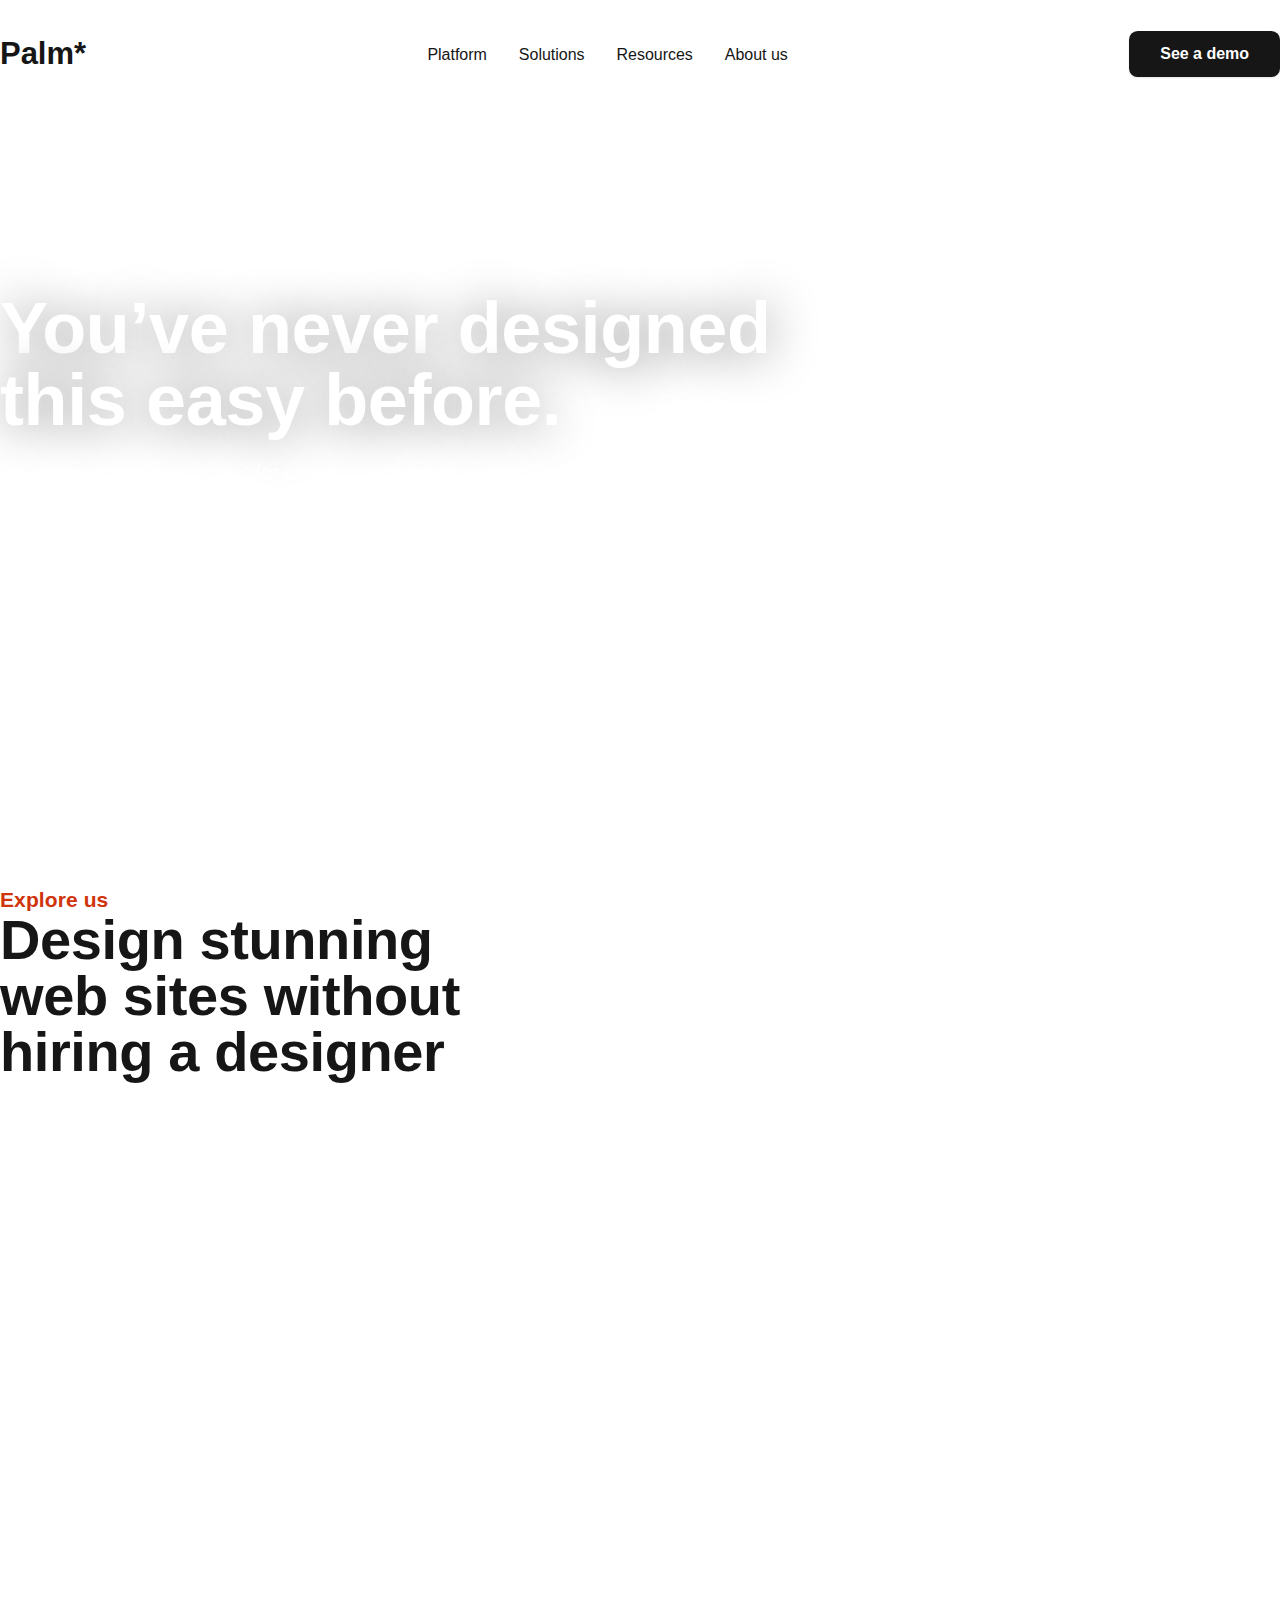
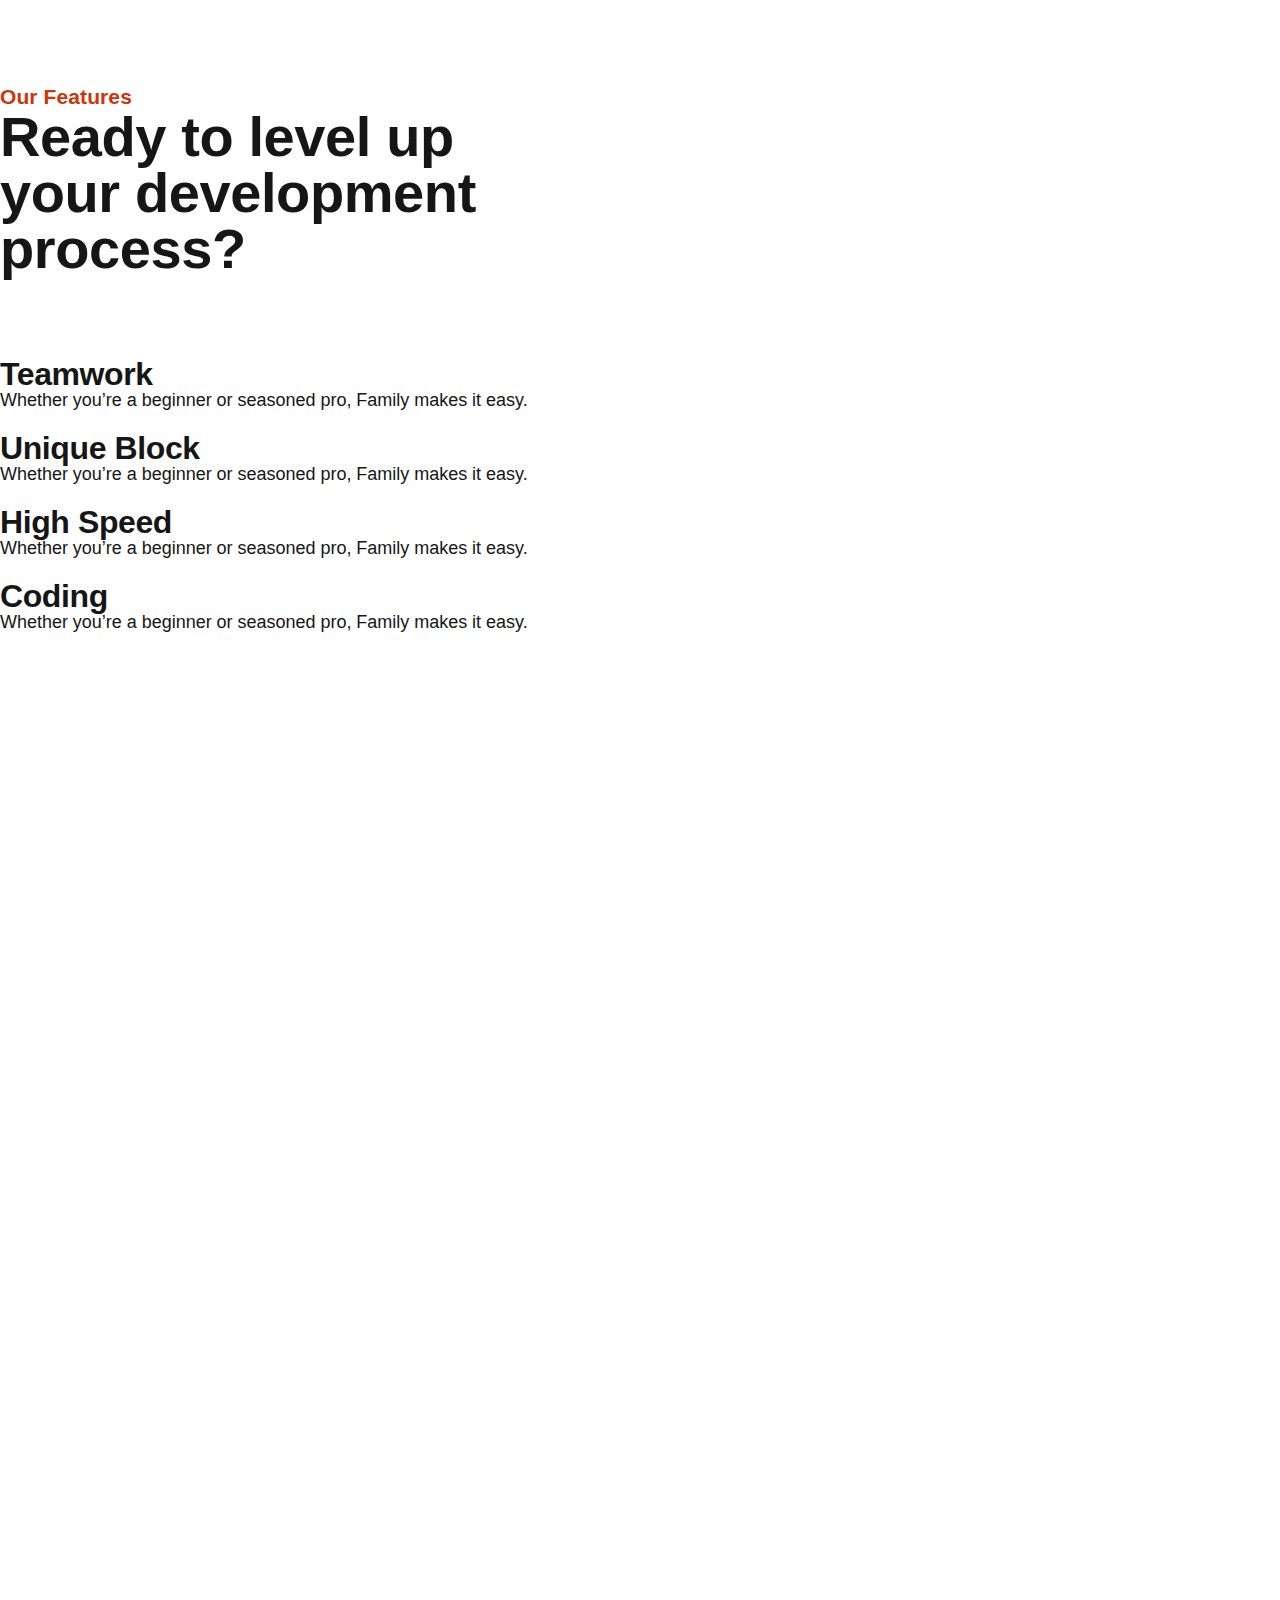
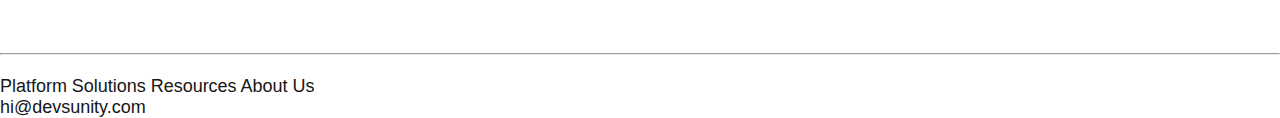
==== index.html @ 18d69204 "update main.html to index.html for github pages" ====
<!DOCTYPE html>
<html lang="en">
<head>
    <meta charset="UTF-8">
    <meta name="viewport" content="width=device-width, initial-scale=1.0">
    <title>Devs Unity</title>
    <link rel="stylesheet" href="grid.css">
    <link rel="stylesheet" href="main.css">

    <!-- Libs -->
    <link rel="stylesheet" href="owl-carousel/owl.carousel.min.css">
    <link rel="stylesheet" href="owl-carousel/owl.theme.default.min.css">
</head>
<body>
    
    <header class="globalheader">
        <div class="globalheader-content">
            
            <div class="logo">
                <!-- <img src="" alt=""> -->
                <div class="logo-text">Palm*</div>
            </div>

            <nav class="globalnav">
                <ul class="globalnav-list">
                    <li class="globalnav-item">
                        <a href="#" class="globalnav-link">Platform</a>
                    </li>
                    <li class="globalnav-item">
                        <a href="#" class="globalnav-link">Solutions</a>
                    </li>
                    <li class="globalnav-item">
                        <a href="#" class="globalnav-link">Resources</a>
                    </li>
                    <li class="globalnav-item">
                        <a href="#" class="globalnav-link">About us</a>
                    </li>
                </ul>
            </nav>

            <div class="cta">
                <a href="javascript.void(0)" class="button button--primary">See a demo</a>
            </div>
        </div>
    </header>

    <main class="main">

        <section class="area area--rounded" style="height: 560px;">
            <div class="area-container" style="height: 100%;">
                <div class="area-content" style="display: flex; align-items: center; width: 100%; height: 100%;">
                    <div class="row">
                        <div class="col-8 offset-1">
                            <h1 class="title" style="color: #fff; max-width: 880px; text-shadow: 0 2px 50px rgba(0,0,0,.48);">You’ve never designed this easy before.</h1>
                            <p style="color: #fff; font-size: 21px;">An alternative environment for creating your idea</p>
                            <!-- <input type="text" style="
                            height: 40px;
                            border-radius: 8.6px;
                            border: none;
                            margin-top: 24px;
                        "> -->
                        </div>
                        <div class="col align-self-end">
                            <!-- <form class="form">
                                <div class="fm-wrap">
                                    <input class="fm-control">
                                    <button class="button button--primary" type="submit">Get Started</button>
                                </div>
                            </form> -->
                        </div>
                    </div>
                </div>
                <div class="area-bg">
                    <video muted autoplay width="100%" height="100%" loop="true" style="object-fit: cover;">
                        <source src="medium_2x.mp4" type="video/mp4">
                    </video>
                </div>
            </div>
        </section>
    
        
        <section class="area" style="padding-top: 140px; padding-bottom: 140px;">
            <div class="area-content">
                <div class="ar-head ar-head--center" style="margin-bottom: 60px;">
                    <span class="uptitle">Explore us</span>
                    <h2 class="title" style="max-width: 500px;">Design stunning web sites without hiring a designer</h2>
                </div>

                <div class="pitch">
                    <div class="owl-carousel">
                        <div><img class="pt-image" src="img/slide-1.png" alt=""></div>
                        <div><img class="pt-image" src="img/slide-1.png" alt=""></div>
                        <div><img class="pt-image" src="img/slide-1.png" alt=""></div>
                        <div><img class="pt-image" src="img/slide-1.png" alt=""></div>
                        <div><img class="pt-image" src="img/slide-1.png" alt=""></div>
                    </div>
                </div>

                <!-- <div class="pitch">
                    <div class="pt-wrap">
                        <div class="pt-item">
                            <img class="pt-image" src="img/slide-1.png" alt="">
                        </div>
                        <div class="pt-item">
                            <img class="pt-image" src="img/slide-1.png" alt="">
                        </div>
                        <div class="pt-item">
                            <img class="pt-image" src="img/slide-1.png" alt="">
                        </div>
                        <div class="pt-item">
                            <img class="pt-image" src="img/slide-1.png" alt="">
                        </div>
                    </div>
                    <div class="pt-controls">
                        <button class="pt-left"></button>
                        <button class="pt-right"></button>
                    </div>
                </div> -->
            </div>
        </section>

        <!-- 
        <section class="area area--about">
            <div class="area-content pt-80 pb-80">
                <div class="grid">
                    <div class="grid-1-6">
                        <img class="image" src="img/1.jpg" alt="">
                    </div>
                    <div class="grid-6-12">
                        <h1 class="title">You’ve never designed this easy before.</h1>
                        <p>An alternative environment for creating your idea</p>
                    </div>
                </div>
            </div>
            <div class="ar-bg"></div>
        </section>
        -->
    
        <section class="area" style="background-color: #fff; padding-top: 140px; padding-bottom: 140px;">
            <div class="area-content">
                <div class="ar-head ar-head--center" style="margin-bottom: 60px;">
                    <span class="uptitle">Our Features</span>
                    <h2 class="title" style="max-width: 500px;">Ready to level up your development process?</h2>
                </div>
                <div class="card-grid">
                    <div class="card-item">
                        <img class="card-image" src="img/feature-1.svg" alt="">
                        <div class="card-foot">
                            <h3 class="card-foot-title">Teamwork</h3>
                            <p class="card-foot-text">Whether you’re a beginner or seasoned pro, Family makes it easy.</p>
                        </div>
                    </div>
                    <div class="card-item">
                        <img class="card-image" src="img/feature-1.svg" alt="">
                        <div class="card-foot">
                            <h3 class="card-foot-title">Unique Block</h3>
                            <p class="card-foot-text">Whether you’re a beginner or seasoned pro, Family makes it easy.</p>
                        </div>
                    </div>
                    <div class="card-item">
                        <img class="card-image" src="img/feature-1.svg" alt="">
                        <div class="card-foot">
                            <h3 class="card-foot-title">High Speed</h3>
                            <p class="card-foot-text">Whether you’re a beginner or seasoned pro, Family makes it easy.</p>
                        </div>
                    </div>
                    <div class="card-item">
                        <img class="card-image" src="img/feature-1.svg" alt="">
                        <div class="card-foot">
                            <h3 class="card-foot-title">Coding</h3>
                            <p class="card-foot-text">Whether you’re a beginner or seasoned pro, Family makes it easy.</p>
                        </div>
                    </div>
                </div>
            </div>
        </section>

        <hr style="margin-top: 800px;">
    </main>

    <footer class="foot">
        <div class="foot-content">
            <div class="logo">
                <img src="" alt="">
            </div>
            <div class="nav">
                <a href="javasript.void(0);" class="nav-item">Platform</a>
                <a href="javasript.void(0);" class="nav-item">Solutions</a>
                <a href="javasript.void(0);" class="nav-item">Resources</a>
                <a href="javasript.void(0);" class="nav-item">About Us</a>
            </div>
            <div class="cta">
                <span>hi@devsunity.com</span>
            </div>
        </div>
    </footer>

    <!-- Libs -->
    <script src="jquery-3.7.1.min.js"></script>
    <script src="owl-carousel/owl.carousel.min.js"></script>

    <script src="main.js"></script>
</body>
</html>
---- main.css ----
* {
    box-sizing: border-box;
    padding: 0;
    margin: 0;
}

html {
    scroll-behavior: smooth;
}

body {
    padding: 0;
    margin: 0;
    font-weight: 500;
    font-family: Helvetica, sans-serif;
    -webkit-font-smoothing: antialiased;
    font-size: 18px;
    letter-spacing: -0.02px;
    color: #161616;
}

:root {
    --content-width: 1320px;
    --grobalheader-height: 108px;
}

ul {
    list-style: none;
}

a {
    color: #161616;
    text-decoration: none;
}

h1, h2, h3, h4 {
    line-height: 1;
    letter-spacing: -0.4px;
    font-weight: 700;
}

h1 {
    font-size: 72px;
}

h2 {
    font-size: 56px;
}

h3 {
    font-size: 32px;
}

main {
    padding-top: var(--grobalheader-height);
}

.uptitle {
    font-size: 21px;
    letter-spacing: 0.1px;
    font-weight: 700;
    color: #CF340A;
}

.title {
    margin-bottom: 24px;
}

.text {
    margin-bottom: 24px;
    line-height: 1.28571429;
}

.globalheader {
    position: absolute;
    width: 100%;
    z-index: 9999;
    background-color: #fff;
    height: var(--grobalheader-height);;
}

.globalheader-content {
    height: 100%;
    display: flex;
    justify-content: space-between;
    align-items: center;
    margin: 0 auto;
    max-width: var(--content-width);
}

.globalnav-list {
    display: flex;
}

.globalnav-link {
    font-size: 16px;
    padding-inline: 16px;
    padding-top: 8px;
    padding-bottom: 8px;
}

.logo {

}

.logo-text {
    font-size: 31px;
    letter-spacing: -0.04px;
    font-weight: 600;
}

.foot-content {
    margin: 0 auto;
    max-width: var(--content-width);
}

.button {
    align-items: center;
    background-color: transparent;
    border: 1px solid transparent;
    border-radius: 8.6px;
    box-shadow: 0 1px 2px rgba(0,0,0,.1);
    display: inline-flex;
    font-size: 16px;
    font-weight: 600;
    justify-content: center;
    line-height: 1.6;
    min-height: 46px;
    padding: 8px 30px;
    position: relative;
    transition: all 125ms ease;
    width: auto;
}

.button--primary {
    background-color: #161616;
    color: #fff;
}

.area--cover {
    background-color: #2B1307;
    color: #fff;
}

.area--about {
    background-color: #161413;
    color: #fff;
}

.area-content {
    padding-top: 80px;
    padding-bottom: 80px;
    margin: 0 auto;
    max-width: var(--content-width);
}

.grid {
    display: grid;
    grid-template-columns: repeat(12,[col]1fr);
    grid-column-gap: 0.8rem;
    width: 100%;
}

.grid-1-6 {
    grid-column: 1/6;
}

.grid-6-12 {
    grid-column: 6/12;
}

.row {
    display: flex;
    flex-wrap: wrap;
    flex-direction: row;
}

.image {
    border-radius: 12.6px;
}
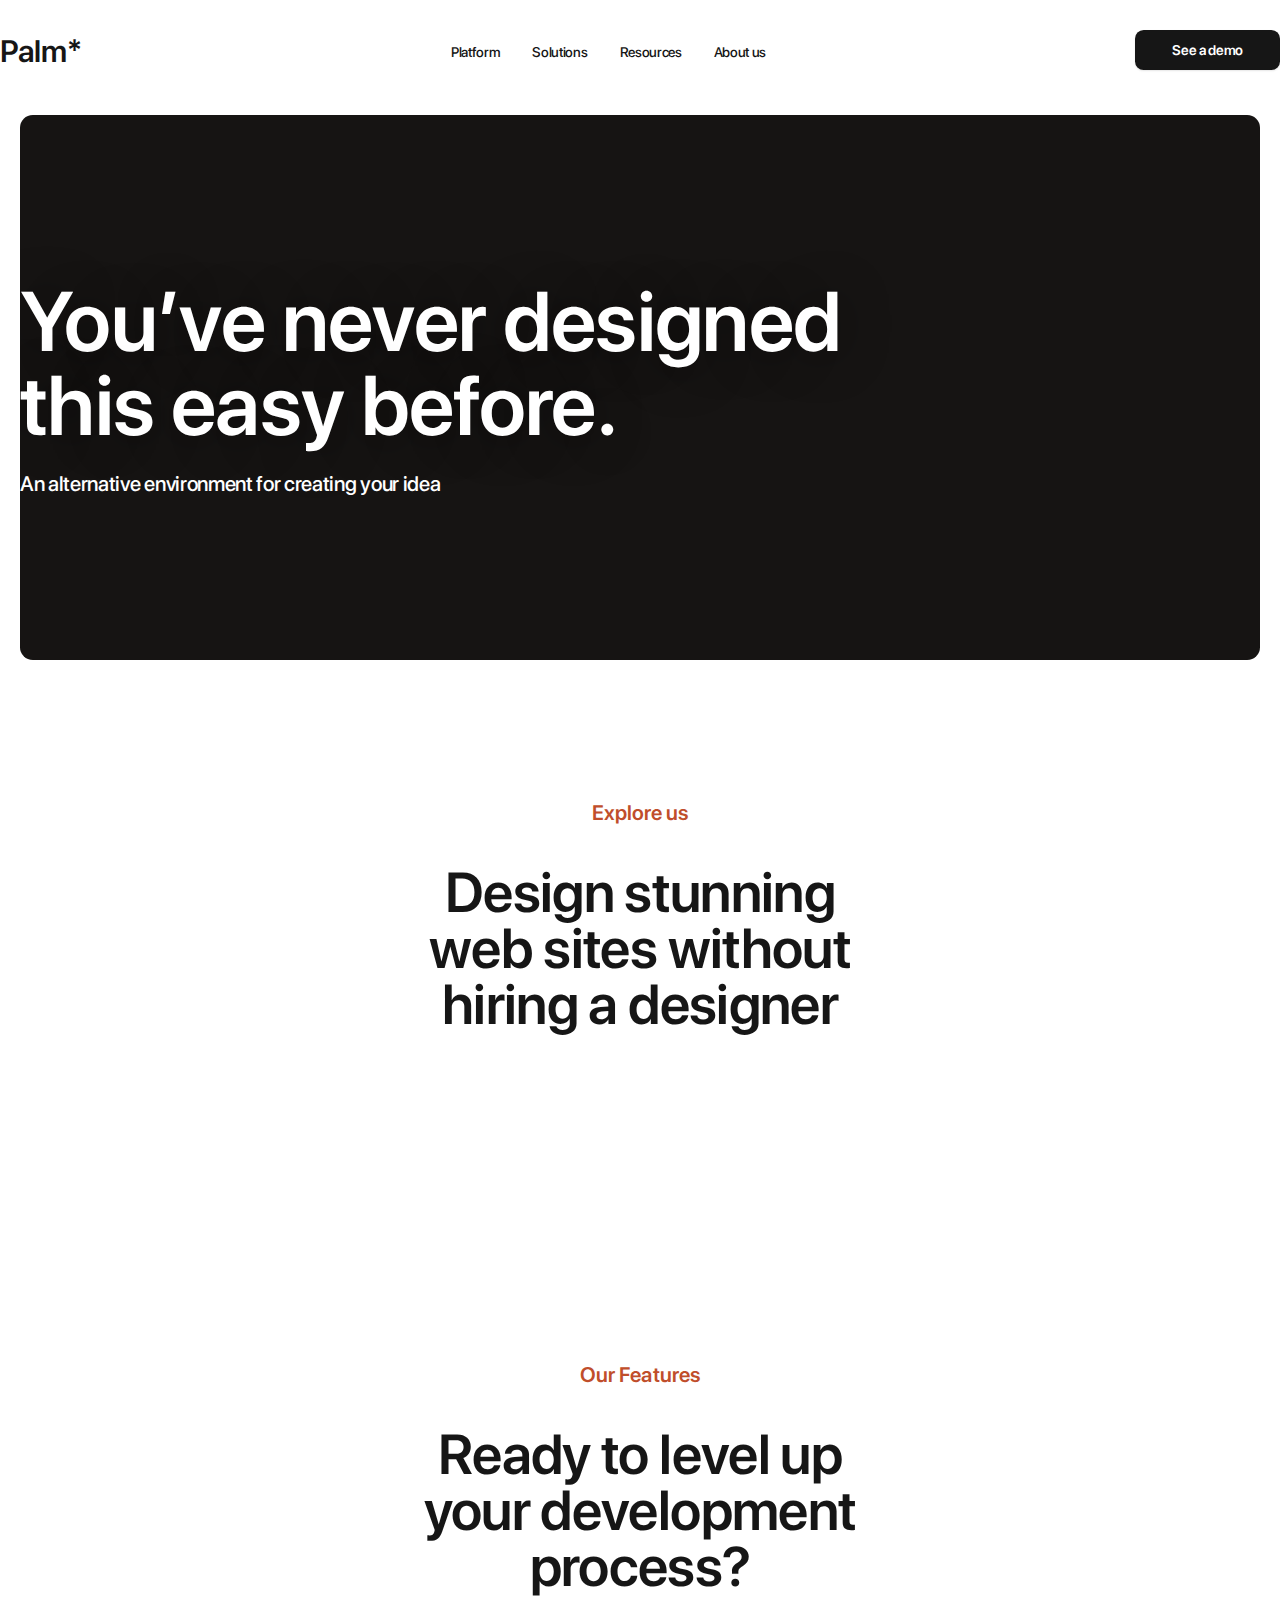
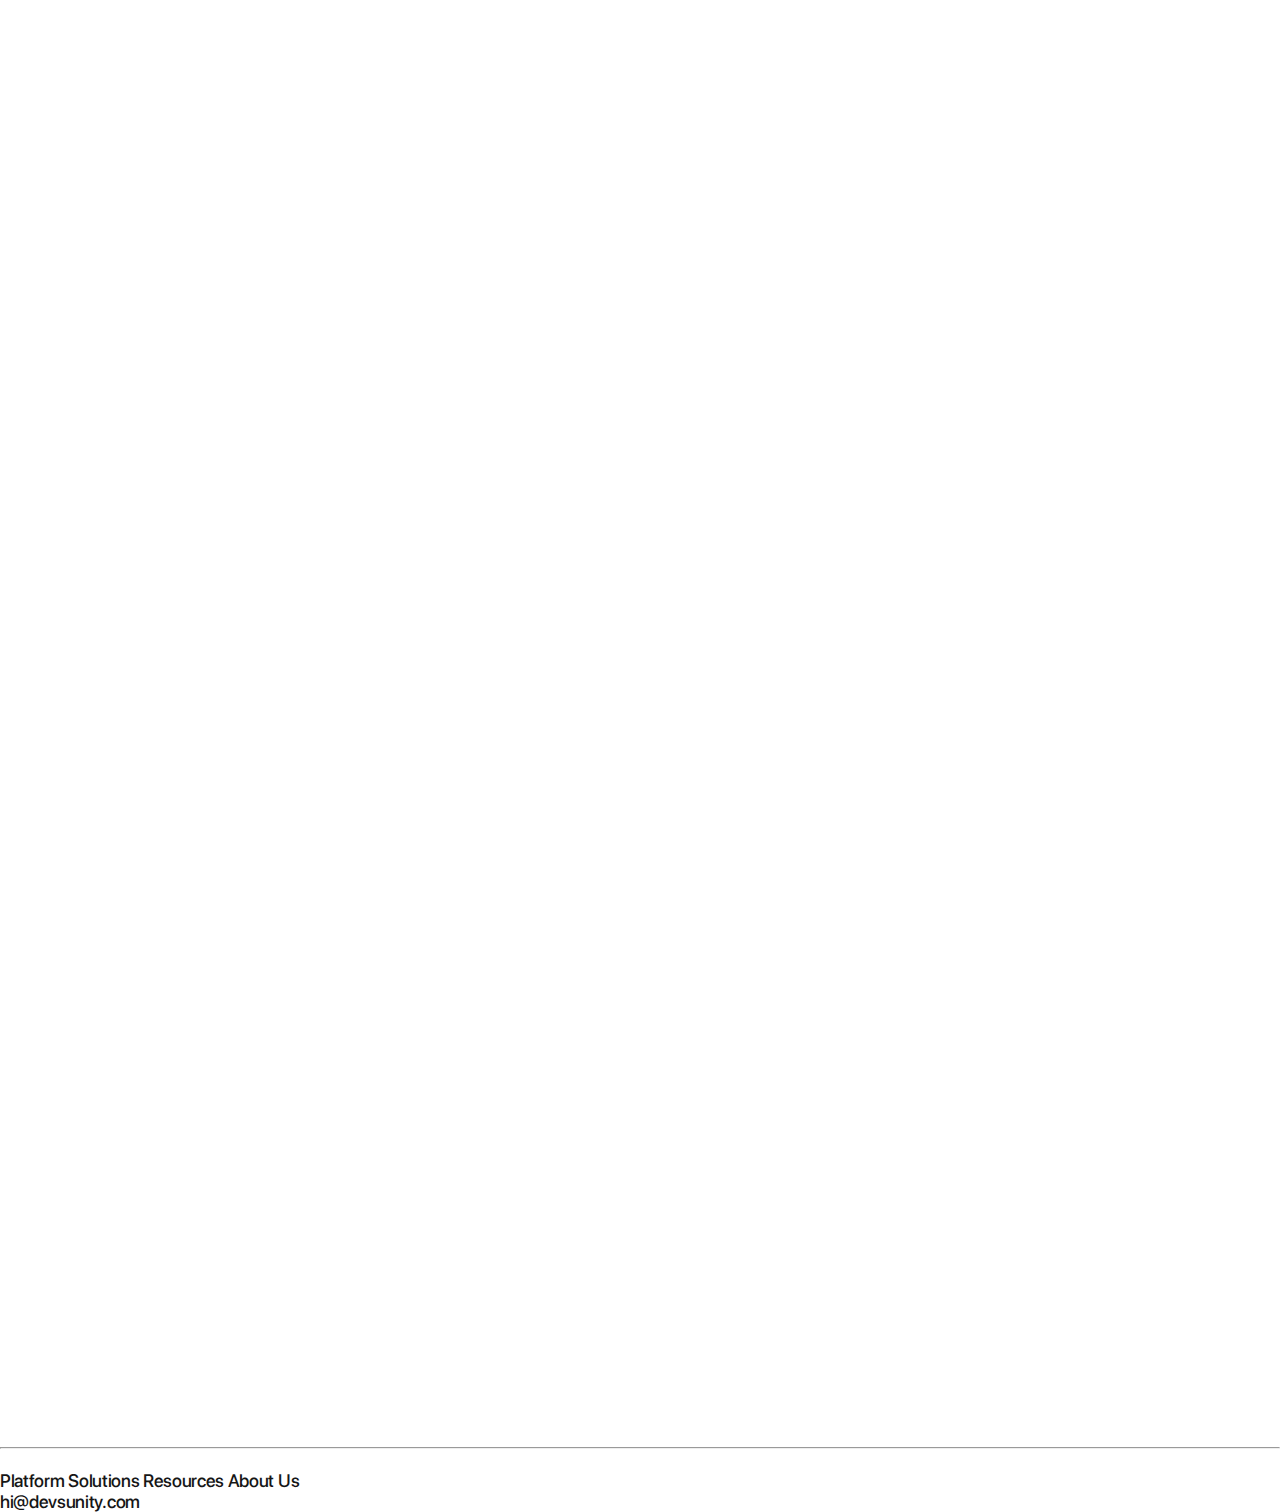
==== commit 84730f69: "animations - aos library" ====
--- a/index.html
+++ b/index.html
@@ -10,6 +10,7 @@
     <!-- Libs -->
     <link rel="stylesheet" href="owl-carousel/owl.carousel.min.css">
     <link rel="stylesheet" href="owl-carousel/owl.theme.default.min.css">
+    <link href="aos/unpkg.com_aos@2.3.1_dist_aos.css" rel="stylesheet">
 </head>
 <body>
     
@@ -79,14 +80,14 @@
         </section>
     
         
-        <section class="area" style="padding-top: 140px; padding-bottom: 140px;">
+        <section class="area" style="padding-top: 140px;">
             <div class="area-content">
                 <div class="ar-head ar-head--center" style="margin-bottom: 60px;">
                     <span class="uptitle">Explore us</span>
                     <h2 class="title" style="max-width: 500px;">Design stunning web sites without hiring a designer</h2>
                 </div>
 
-                <div class="pitch">
+                <div class="pitch" data-aos="fade-up" data-aos-duration="500" data-aos-anchor-placement="center-bottom">
                     <div class="owl-carousel">
                         <div><img class="pt-image" src="img/slide-1.png" alt=""></div>
                         <div><img class="pt-image" src="img/slide-1.png" alt=""></div>
@@ -143,28 +144,28 @@
                     <h2 class="title" style="max-width: 500px;">Ready to level up your development process?</h2>
                 </div>
                 <div class="card-grid">
-                    <div class="card-item">
+                    <div class="card-item" data-aos="fade-up" data-aos-duration="500" data-aos-anchor-placement="center-bottom">
                         <img class="card-image" src="img/feature-1.svg" alt="">
                         <div class="card-foot">
                             <h3 class="card-foot-title">Teamwork</h3>
                             <p class="card-foot-text">Whether you’re a beginner or seasoned pro, Family makes it easy.</p>
                         </div>
                     </div>
-                    <div class="card-item">
+                    <div class="card-item" data-aos="fade-up" data-aos-duration="500" data-aos-anchor-placement="center-bottom">
                         <img class="card-image" src="img/feature-1.svg" alt="">
                         <div class="card-foot">
                             <h3 class="card-foot-title">Unique Block</h3>
                             <p class="card-foot-text">Whether you’re a beginner or seasoned pro, Family makes it easy.</p>
                         </div>
                     </div>
-                    <div class="card-item">
+                    <div class="card-item" data-aos="fade-up" data-aos-duration="500" data-aos-anchor-placement="center-bottom">
                         <img class="card-image" src="img/feature-1.svg" alt="">
                         <div class="card-foot">
                             <h3 class="card-foot-title">High Speed</h3>
                             <p class="card-foot-text">Whether you’re a beginner or seasoned pro, Family makes it easy.</p>
                         </div>
                     </div>
-                    <div class="card-item">
+                    <div class="card-item" data-aos="fade-up" data-aos-duration="500" data-aos-anchor-placement="center-bottom">
                         <img class="card-image" src="img/feature-1.svg" alt="">
                         <div class="card-foot">
                             <h3 class="card-foot-title">Coding</h3>
@@ -198,6 +199,7 @@
     <!-- Libs -->
     <script src="jquery-3.7.1.min.js"></script>
     <script src="owl-carousel/owl.carousel.min.js"></script>
+    <script src="aos/unpkg.com_aos@2.3.1_dist_aos.js"></script>
 
     <script src="main.js"></script>
 </body>
--- a/main.css
+++ b/main.css
@@ -1,3 +1,28 @@
+@font-face {
+    font-family: "SF Pro";
+    src:
+      url("/fonts/OpenSans-Regular-webfont.woff2") format("woff2"),
+      url("/fonts/OpenSans-Regular-webfont.woff") format("woff");
+  }
+
+  @font-face {
+    font-weight: 400;
+    font-family: "SF Pro";
+    src: url("/fonts/SF-Pro-Display-Regular.otf")
+  }
+  
+  @font-face {
+    font-weight: 500;
+    font-family: "SF Pro";
+    src: url("/fonts/SF-Pro-Display-Medium.otf")
+  }
+  
+  @font-face {
+    font-weight: 600;
+    font-family: "SF Pro";
+    src: url("/fonts/SF-Pro-Display-Semibold.otf")
+  }
+
 * {
     box-sizing: border-box;
     padding: 0;
@@ -12,16 +37,19 @@
     padding: 0;
     margin: 0;
     font-weight: 500;
-    font-family: Helvetica, sans-serif;
+    font-family: "SF Pro", Helvetica, sans-serif;
     -webkit-font-smoothing: antialiased;
     font-size: 18px;
-    letter-spacing: -0.02px;
+    letter-spacing: -0.02rem;
     color: #161616;
+    -webkit-font-smoothing: antialiased;
+    /* background-color: #f4f4f6; */
+    background-color: #fff;
 }
 
 :root {
     --content-width: 1320px;
-    --grobalheader-height: 108px;
+    --grobalheader-height: 100px;
 }
 
 ul {
@@ -35,12 +63,13 @@
 
 h1, h2, h3, h4 {
     line-height: 1;
-    letter-spacing: -0.4px;
-    font-weight: 700;
+    letter-spacing: -0.04rem;
+    font-weight: 600;
 }
 
 h1 {
-    font-size: 72px;
+    /* font-size: 76px; */
+    font-size: 84px;
 }
 
 h2 {
@@ -59,7 +88,8 @@
     font-size: 21px;
     letter-spacing: 0.1px;
     font-weight: 700;
-    color: #CF340A;
+    color: #c04e2b;
+    margin-bottom: 40px;
 }
 
 .title {
@@ -75,7 +105,7 @@
     position: absolute;
     width: 100%;
     z-index: 9999;
-    background-color: #fff;
+    /* background-color: #fff; */
     height: var(--grobalheader-height);;
 }
 
@@ -93,7 +123,7 @@
 }
 
 .globalnav-link {
-    font-size: 16px;
+    font-size: 14px;
     padding-inline: 16px;
     padding-top: 8px;
     padding-bottom: 8px;
@@ -121,14 +151,14 @@
     border-radius: 8.6px;
     box-shadow: 0 1px 2px rgba(0,0,0,.1);
     display: inline-flex;
-    font-size: 16px;
+    font-size: 14px;
     font-weight: 600;
     justify-content: center;
     line-height: 1.6;
-    min-height: 46px;
-    padding: 8px 30px;
+    min-height: 36px;
+    padding: 8px 36px;
     position: relative;
-    transition: all 125ms ease;
+    transition: all 250ms;
     width: auto;
 }
 
@@ -137,44 +167,98 @@
     color: #fff;
 }
 
-.area--cover {
-    background-color: #2B1307;
-    color: #fff;
-}
-
-.area--about {
-    background-color: #161413;
-    color: #fff;
+.button--primary:hover {
+    background-color: #333;
+}
+
+.area--rounded {
+    padding-inline: 20px;
+    padding-top: 15px;
+}
+
+.area-container {
+    position: relative;
+    margin: 0 auto;
+    /* padding-top: 140px; */
+    /* padding-bottom: 140px; */
+    border-radius: 12.8px;
+    overflow: hidden;
 }
 
 .area-content {
-    padding-top: 80px;
-    padding-bottom: 80px;
-    margin: 0 auto;
-    max-width: var(--content-width);
-}
-
-.grid {
-    display: grid;
-    grid-template-columns: repeat(12,[col]1fr);
-    grid-column-gap: 0.8rem;
+    position: relative;
+    z-index: 100;
+}
+
+.area-bg {
+    background: #161413;
+    position: absolute;
+    left: 0;
+    top: 0;
     width: 100%;
-}
-
-.grid-1-6 {
-    grid-column: 1/6;
-}
-
-.grid-6-12 {
-    grid-column: 6/12;
-}
-
-.row {
-    display: flex;
-    flex-wrap: wrap;
-    flex-direction: row;
+    height: 100%;
 }
 
 .image {
     border-radius: 12.6px;
+}
+
+.ar-head {
+    display: flex;
+    flex-direction: column;
+}
+
+.ar-head--center {
+    align-items: center;
+}
+
+.ar-head--center > .uptitle,
+.ar-head--center > .title {
+    text-align: center;
+}
+
+.card-grid {
+    display: flex;
+    flex-wrap: wrap;
+    padding-inline: 20px;
+    margin-inline: -10px;
+}
+
+.card-item {
+    background-color: #F5F5F5;
+    border-radius: 12.8px;
+    width: calc(50% - 20px);
+    margin: 10px;
+    padding: 24px;
+}
+
+.card-foot {
+    display: flex;
+    flex-direction: column;
+    align-items: center;
+}
+
+.card-foot-title {
+    text-align: center;
+    margin-bottom: 24px;
+}
+
+.card-foot-text {
+    text-align: center;
+    max-width: 360px;
+}
+
+.card-image {
+    margin: 24px auto;
+    display: block;
+}
+
+.pt-image {
+    max-width: 960px;
+}
+
+.pitch {
+    width: 100%;
+    overflow: hidden;
+    padding-inline: 20px;
 }